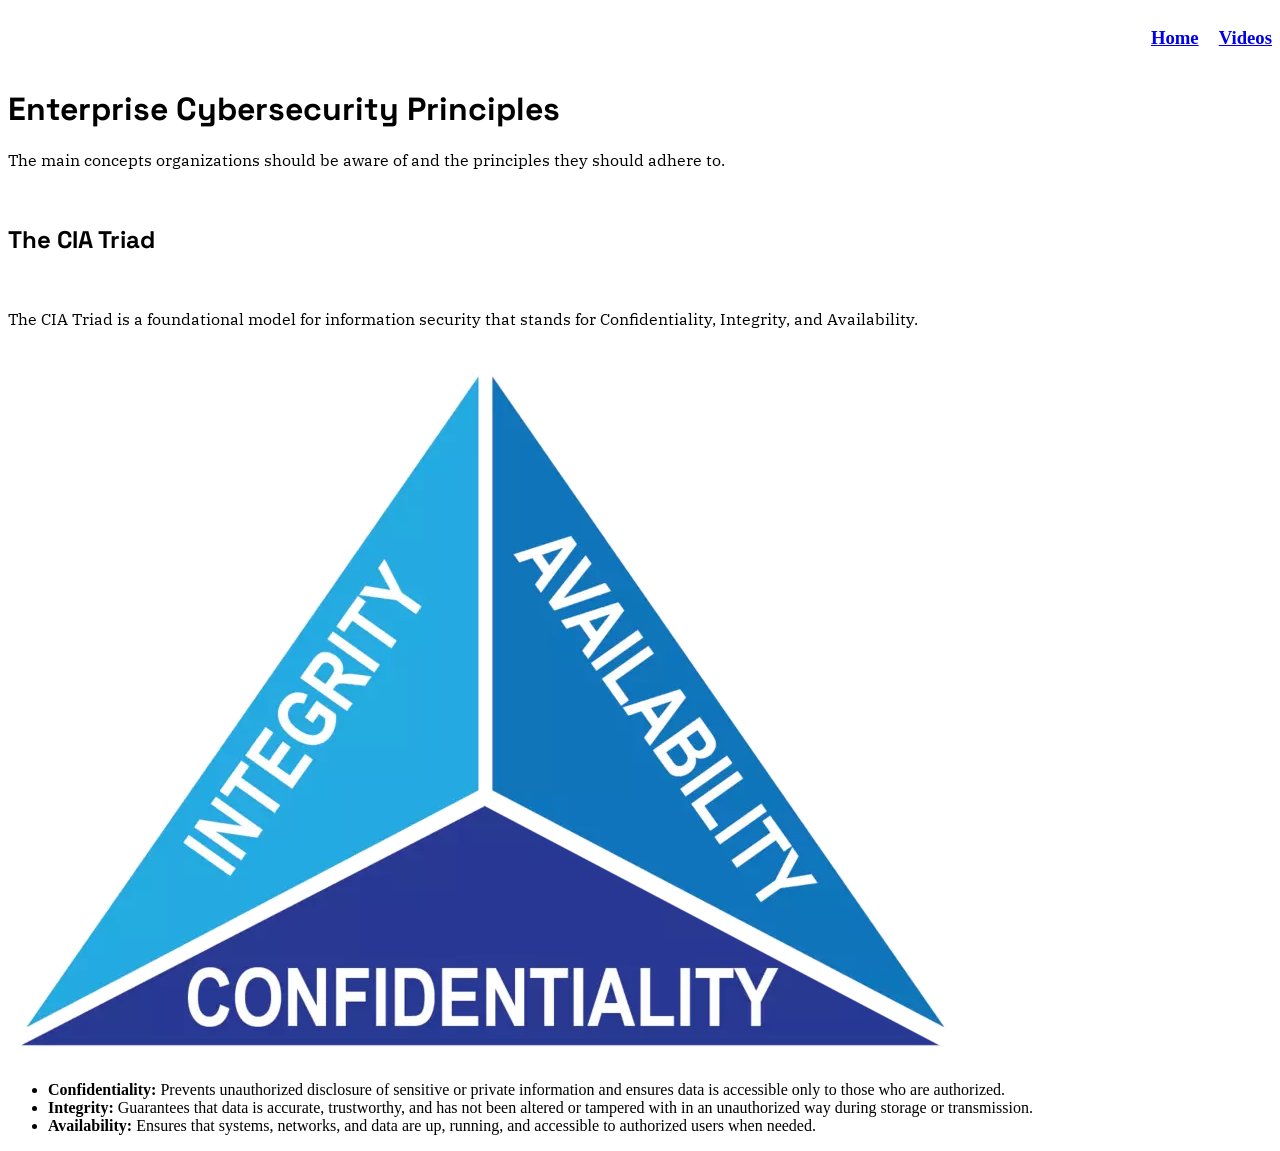
==== index.html @ 66419b49 "Initial commit" ====
<!DOCTYPE html>
<html lang="en">
    <Head>
        <meta charset="UTF-8">
        <meta name="viewport" content="width=device-width, initial-scale=1.0">
        <Title> Enterprise Cybersecurity Fan Page </Title>
        <link href="style.css" rel="stylesheet" type="text/css"> 
        <link rel="preconnect" href="https://fonts.googleapis.com">
<link rel="preconnect" href="https://fonts.gstatic.com" crossorigin>
<link href="https://fonts.googleapis.com/css2?family=Space+Grotesk:wght@300..700&display=swap" rel="stylesheet">
<link rel="preconnect" href="https://fonts.googleapis.com">
<link rel="preconnect" href="https://fonts.gstatic.com" crossorigin>
<link href="https://fonts.googleapis.com/css2?family=IBM+Plex+Serif:ital,wght@0,100;0,200;0,300;0,400;0,500;0,600;0,700;1,100;1,200;1,300;1,400;1,500;1,600;1,700&family=Space+Grotesk:wght@300..700&display=swap" rel="stylesheet">
    </Head>
    <Body>
        <!-- Start of Page Content -->
      <Div class="container">
        <nav>
           <a href="index.html" id="navtitlehome"> <h3> Home </h3> </a>
           <a href="videos.html" id="navtitlevideos"> <h3> Videos </h3> </a>
        </nav>
        <h1> Enterprise Cybersecurity Principles</h1>
        <p> The main concepts organizations should be aware of and the principles they should adhere to. </p> <br>
        <h2> The CIA Triad </h2> <br>
        <p> The CIA Triad is a foundational model for information security that stands for Confidentiality, Integrity, and Availability.</p> <br>
        <img src="cyber-triad-1.png.webp"> <br>
        <ul> 
          <li> <strong> Confidentiality: </strong> Prevents unauthorized disclosure of sensitive or private information and ensures data is accessible only to those who are authorized. </li>
          <li> <strong> Integrity: </strong> Guarantees that data is accurate, trustworthy, and has not been altered or tampered with in an unauthorized way during storage or transmission. </li>
          <li> <strong> Availability: </strong> Ensures that systems, networks, and data are up, running, and accessible to authorized users when needed. </li>
        </ul>
---- style.css ----
h1 {
    font-family: "Space Grotesk", sans-serif;
}

h2 {
    font-family: "Space Grotesk", sans-serif;
}

p {
    font-family: "IBM Plex Serif", serif;
}

nav {
    display: flex;
    gap: 20px;
    justify-content: flex-end;
}
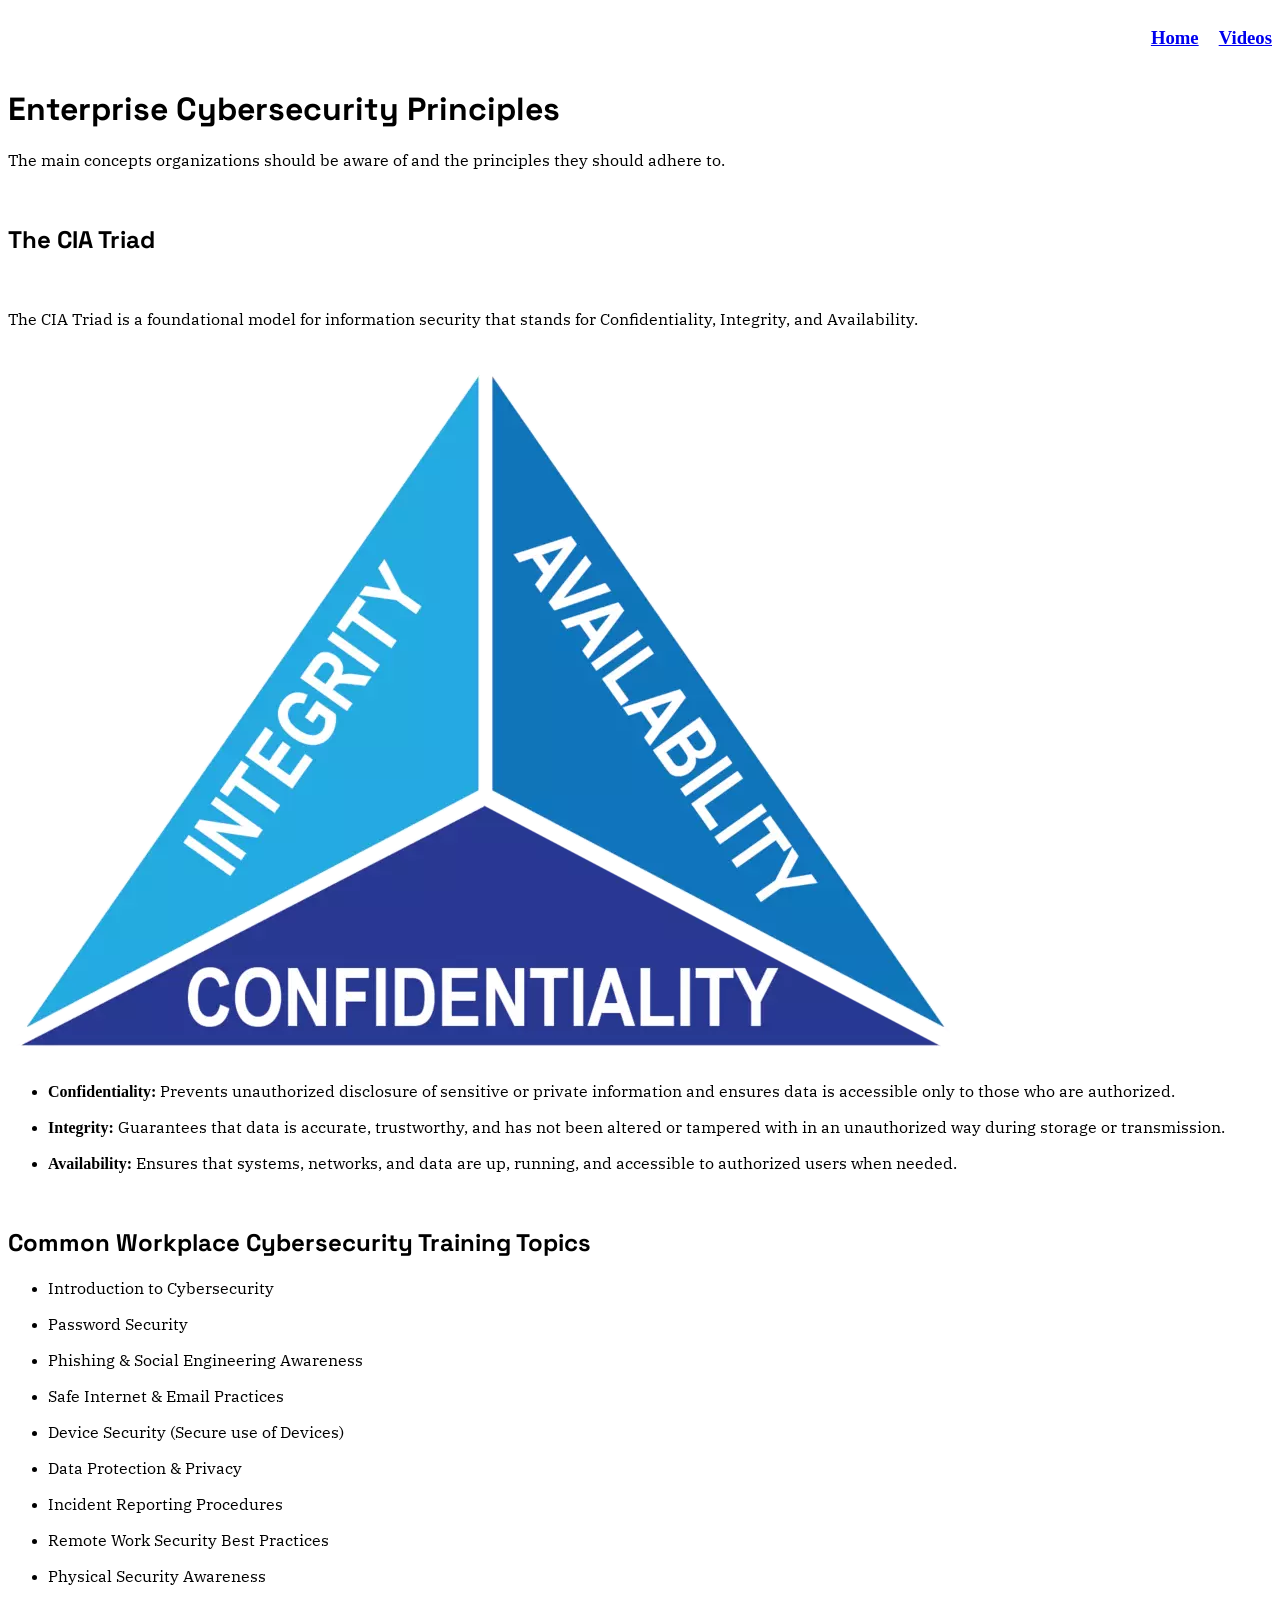
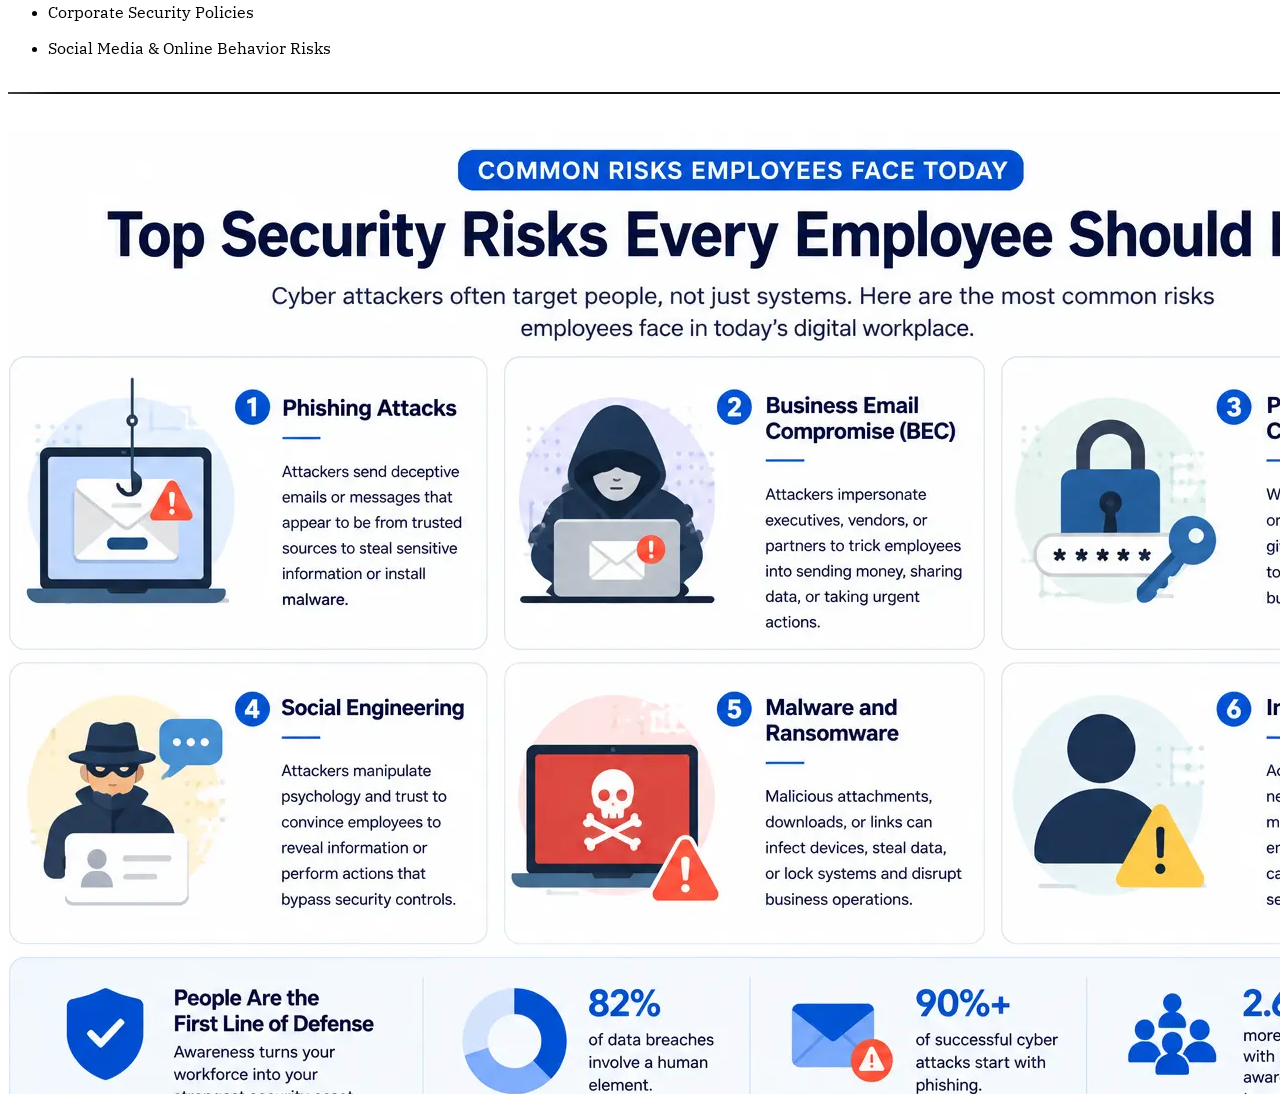
==== commit 5d279d87: "Embed Correction Embed correction through opening html with live server" ====
--- a/index.html
+++ b/index.html
@@ -25,7 +25,22 @@
         <p> The CIA Triad is a foundational model for information security that stands for Confidentiality, Integrity, and Availability.</p> <br>
         <img src="cyber-triad-1.png.webp"> <br>
         <ul> 
-          <li> <strong> Confidentiality: </strong> Prevents unauthorized disclosure of sensitive or private information and ensures data is accessible only to those who are authorized. </li>
-          <li> <strong> Integrity: </strong> Guarantees that data is accurate, trustworthy, and has not been altered or tampered with in an unauthorized way during storage or transmission. </li>
-          <li> <strong> Availability: </strong> Ensures that systems, networks, and data are up, running, and accessible to authorized users when needed. </li>
-        </ul>
+          <li> <strong> <p> Confidentiality: </strong> Prevents unauthorized disclosure of sensitive or private information and ensures data is accessible only to those who are authorized. </p> </li>
+          <li> <strong> <p> Integrity: </strong> Guarantees that data is accurate, trustworthy, and has not been altered or tampered with in an unauthorized way during storage or transmission. </p> </li>
+          <li> <strong> <p> Availability: </strong> Ensures that systems, networks, and data are up, running, and accessible to authorized users when needed. </p> </li>
+        </ul> <br>
+        <h2> Common Workplace Cybersecurity Training Topics </h2>
+        <ul>
+          <li> <p> Introduction to Cybersecurity </p> </li>
+          <li> <p> Password Security </p> </li>
+          <li> <p> Phishing & Social Engineering Awareness </p> </li>
+          <li> <p> Safe Internet & Email Practices </p> </li>
+          <li> <p> Device Security (Secure use of Devices) </p> </li>
+          <li> <p> Data Protection & Privacy </p> </li>
+          <li> <p> Incident Reporting Procedures </p> </li>
+          <li> <p> Remote Work Security Best Practices </p> </li>
+          <li> <p> Physical Security Awareness </p> </li>
+          <li> <p> Corporate Security Policies </p> </li>
+          <li> <p> Social Media & Online Behavior Risks </p> </li>
+        </ul> <br>
+        <img src="CommonRisks.png">
